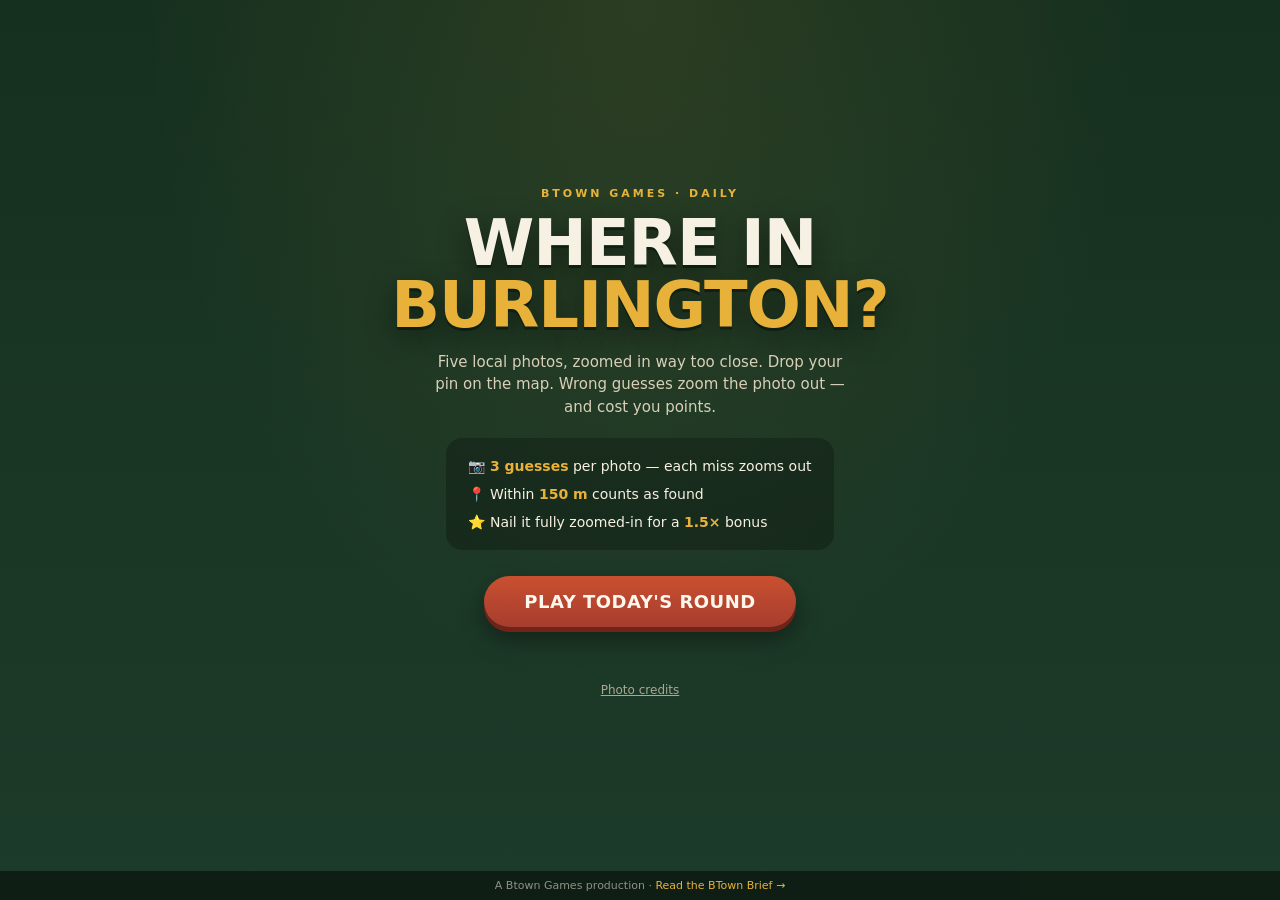
==== index.html @ 02cb137c "BTown Brief — capital T in the brand name Display strings only. Email addresses (BtownBrief@gmail.co" ====
<!DOCTYPE html>
<html lang="en">
<head>
  <meta charset="UTF-8" />
  <meta name="viewport" content="width=device-width, initial-scale=1.0, maximum-scale=1.0, user-scalable=no, viewport-fit=cover" />
  <meta name="theme-color" content="#1d3b2a" />
  <title>Where in Burlington?</title>
  <meta name="description" content="A daily Burlington, VT photo geography game — see a zoomed-in local photo, drop a pin on the map. By BTown Brief." />

  <meta property="og:type" content="website" />
  <meta property="og:title" content="Where in Burlington?" />
  <meta property="og:description" content="Five zoomed-in Burlington photos a day. Drop your pin. Prove you're a local." />
  <meta property="og:url" content="https://btownbrief.github.io/where-in-btown/" />
  <meta property="og:image" content="https://btownbrief.github.io/where-in-btown/og-image.png" />
  <meta property="og:image:width" content="1200" />
  <meta property="og:image:height" content="630" />
  <meta name="twitter:card" content="summary_large_image" />
  <meta name="twitter:title" content="Where in Burlington?" />
  <meta name="twitter:description" content="Five zoomed-in Burlington photos a day. Drop your pin. Prove you're a local." />
  <meta name="twitter:image" content="https://btownbrief.github.io/where-in-btown/og-image.png" />

  <link rel="icon" href="./icon.svg" type="image/svg+xml" />
  <link rel="apple-touch-icon" href="./icon-180.png" />

  <link rel="stylesheet" href="./vendor/leaflet/leaflet.css" />
  <link rel="stylesheet" href="./style.css" />
</head>
<body>

  <!-- intro -->
  <div id="intro" class="panel">
    <div class="panel-inner">
      <div class="kicker">Btown Games · Daily</div>
      <h1>WHERE IN<br /><span>BURLINGTON?</span></h1>
      <p class="sub" id="introSub">Five local photos, zoomed in way too close. Drop your pin on the map. Wrong guesses zoom the photo out — and cost you points.</p>
      <div class="rules">
        <div>📷 <b>3 guesses</b> per photo — each miss zooms out</div>
        <div>📍 Within <b>150&nbsp;m</b> counts as found</div>
        <div>⭐ Nail it fully zoomed-in for a <b>1.5×</b> bonus</div>
      </div>
      <button class="cta" id="startBtn">PLAY TODAY'S ROUND</button>
      <div class="streak-line" id="introStreak"></div>
      <a class="tiny-link" href="./credits.html">Photo credits</a>
    </div>
  </div>

  <!-- game -->
  <div id="game" class="hidden">
    <header id="topbar">
      <div class="tb-title">WHERE IN <span>BTV</span></div>
      <div class="tb-round" id="roundLabel">1 / 5</div>
      <div class="tb-score" id="scoreLabel">0 pts</div>
    </header>

    <div id="stage">
      <div id="photoPane">
        <div id="photoFrame"><img id="photo" alt="Mystery Burlington location" draggable="false" /></div>
        <div id="zoomPips" aria-label="zoom stage"><span></span><span></span><span></span></div>
        <div id="photoMsg" class="hidden"></div>
      </div>
      <div id="mapPane"><div id="map"></div></div>
    </div>

    <div id="controls">
      <button id="flipBtn" class="flip">🗺️ MAP</button>
      <button id="confirmBtn" class="confirm" disabled>DROP A PIN ON THE MAP</button>
    </div>

    <!-- per-round reveal -->
    <div id="reveal" class="sheet hidden">
      <div class="sheet-grab"></div>
      <div class="reveal-dist" id="revealDist"></div>
      <div class="reveal-pts" id="revealPts"></div>
      <h2 id="revealName"></h2>
      <p id="revealHint"></p>
      <p class="attr" id="revealAttr"></p>
      <button class="cta" id="nextBtn">NEXT PHOTO</button>
    </div>
  </div>

  <!-- results -->
  <div id="results" class="panel hidden">
    <div class="panel-inner">
      <div class="kicker" id="resultsDate"></div>
      <h1 class="smaller">TODAY'S<br /><span>VERDICT</span></h1>
      <div class="total" id="totalScore">0</div>
      <div class="total-sub">points · <span id="resultsRank"></span></div>
      <div class="emoji-summary" id="emojiSummary"></div>
      <div class="streak-line" id="resultsStreak"></div>
      <button class="cta" id="shareBtn">SHARE RESULT</button>

      <div class="lb hidden" id="lb">
        <div class="lb-tabs">
          <button class="chip sel" id="lbThisBtn">🏆 This Month</button>
          <button class="chip" id="lbLastBtn">Last Month</button>
        </div>
        <div class="lb-status" id="lbStatus"></div>
        <ol id="lbList"></ol>
        <div class="lb-form hidden" id="lbForm">
          <input id="lbNameInput" maxlength="20" placeholder="Your name" autocomplete="off" />
          <button class="chip" id="lbSaveBtn">Save</button>
        </div>
        <button class="chip lb-rename hidden" id="lbRenameBtn">✏️ Change name</button>
      </div>

      <div class="countdown">Next round in <b id="countdown">–</b></div>
      <a class="cta ghost" href="https://www.btownbrief.com/" target="_blank" rel="noopener">📰 Read the BTown Brief →</a>
      <a class="tiny-link" href="./credits.html">Photo credits</a>
    </div>
  </div>

  <footer id="footer">
    A Btown Games production · <a href="https://www.btownbrief.com/" target="_blank" rel="noopener">Read the BTown Brief →</a>
  </footer>

  <script src="./vendor/leaflet/leaflet.js"></script>
  <script type="module" src="./js/main.js"></script>
</body>
</html>
---- vendor/leaflet/leaflet.css ----
/* required styles */

.leaflet-pane,
.leaflet-tile,
.leaflet-marker-icon,
.leaflet-marker-shadow,
.leaflet-tile-container,
.leaflet-pane > svg,
.leaflet-pane > canvas,
.leaflet-zoom-box,
.leaflet-image-layer,
.leaflet-layer {
	position: absolute;
	left: 0;
	top: 0;
	}
.leaflet-container {
	overflow: hidden;
	}
.leaflet-tile,
.leaflet-marker-icon,
.leaflet-marker-shadow {
	-webkit-user-select: none;
	   -moz-user-select: none;
	        user-select: none;
	  -webkit-user-drag: none;
	}
/* Prevents IE11 from highlighting tiles in blue */
.leaflet-tile::selection {
	background: transparent;
}
/* Safari renders non-retina tile on retina better with this, but Chrome is worse */
.leaflet-safari .leaflet-tile {
	image-rendering: -webkit-optimize-contrast;
	}
/* hack that prevents hw layers "stretching" when loading new tiles */
.leaflet-safari .leaflet-tile-container {
	width: 1600px;
	height: 1600px;
	-webkit-transform-origin: 0 0;
	}
.leaflet-marker-icon,
.leaflet-marker-shadow {
	display: block;
	}
/* .leaflet-container svg: reset svg max-width decleration shipped in Joomla! (joomla.org) 3.x */
/* .leaflet-container img: map is broken in FF if you have max-width: 100% on tiles */
.leaflet-container .leaflet-overlay-pane svg {
	max-width: none !important;
	max-height: none !important;
	}
.leaflet-container .leaflet-marker-pane img,
.leaflet-container .leaflet-shadow-pane img,
.leaflet-container .leaflet-tile-pane img,
.leaflet-container img.leaflet-image-layer,
.leaflet-container .leaflet-tile {
	max-width: none !important;
	max-height: none !important;
	width: auto;
	padding: 0;
	}

.leaflet-container img.leaflet-tile {
	/* See: https://bugs.chromium.org/p/chromium/issues/detail?id=600120 */
	mix-blend-mode: plus-lighter;
}

.leaflet-container.leaflet-touch-zoom {
	-ms-touch-action: pan-x pan-y;
	touch-action: pan-x pan-y;
	}
.leaflet-container.leaflet-touch-drag {
	-ms-touch-action: pinch-zoom;
	/* Fallback for FF which doesn't support pinch-zoom */
	touch-action: none;
	touch-action: pinch-zoom;
}
.leaflet-container.leaflet-touch-drag.leaflet-touch-zoom {
	-ms-touch-action: none;
	touch-action: none;
}
.leaflet-container {
	-webkit-tap-highlight-color: transparent;
}
.leaflet-container a {
	-webkit-tap-highlight-color: rgba(51, 181, 229, 0.4);
}
.leaflet-tile {
	filter: inherit;
	visibility: hidden;
	}
.leaflet-tile-loaded {
	visibility: inherit;
	}
.leaflet-zoom-box {
	width: 0;
	height: 0;
	-moz-box-sizing: border-box;
	     box-sizing: border-box;
	z-index: 800;
	}
/* workaround for https://bugzilla.mozilla.org/show_bug.cgi?id=888319 */
.leaflet-overlay-pane svg {
	-moz-user-select: none;
	}

.leaflet-pane         { z-index: 400; }

.leaflet-tile-pane    { z-index: 200; }
.leaflet-overlay-pane { z-index: 400; }
.leaflet-shadow-pane  { z-index: 500; }
.leaflet-marker-pane  { z-index: 600; }
.leaflet-tooltip-pane   { z-index: 650; }
.leaflet-popup-pane   { z-index: 700; }

.leaflet-map-pane canvas { z-index: 100; }
.leaflet-map-pane svg    { z-index: 200; }

.leaflet-vml-shape {
	width: 1px;
	height: 1px;
	}
.lvml {
	behavior: url(#default#VML);
	display: inline-block;
	position: absolute;
	}


/* control positioning */

.leaflet-control {
	position: relative;
	z-index: 800;
	pointer-events: visiblePainted; /* IE 9-10 doesn't have auto */
	pointer-events: auto;
	}
.leaflet-top,
.leaflet-bottom {
	position: absolute;
	z-index: 1000;
	pointer-events: none;
	}
.leaflet-top {
	top: 0;
	}
.leaflet-right {
	right: 0;
	}
.leaflet-bottom {
	bottom: 0;
	}
.leaflet-left {
	left: 0;
	}
.leaflet-control {
	float: left;
	clear: both;
	}
.leaflet-right .leaflet-control {
	float: right;
	}
.leaflet-top .leaflet-control {
	margin-top: 10px;
	}
.leaflet-bottom .leaflet-control {
	margin-bottom: 10px;
	}
.leaflet-left .leaflet-control {
	margin-left: 10px;
	}
.leaflet-right .leaflet-control {
	margin-right: 10px;
	}


/* zoom and fade animations */

.leaflet-fade-anim .leaflet-popup {
	opacity: 0;
	-webkit-transition: opacity 0.2s linear;
	   -moz-transition: opacity 0.2s linear;
	        transition: opacity 0.2s linear;
	}
.leaflet-fade-anim .leaflet-map-pane .leaflet-popup {
	opacity: 1;
	}
.leaflet-zoom-animated {
	-webkit-transform-origin: 0 0;
	    -ms-transform-origin: 0 0;
	        transform-origin: 0 0;
	}
svg.leaflet-zoom-animated {
	will-change: transform;
}

.leaflet-zoom-anim .leaflet-zoom-animated {
	-webkit-transition: -webkit-transform 0.25s cubic-bezier(0,0,0.25,1);
	   -moz-transition:    -moz-transform 0.25s cubic-bezier(0,0,0.25,1);
	        transition:         transform 0.25s cubic-bezier(0,0,0.25,1);
	}
.leaflet-zoom-anim .leaflet-tile,
.leaflet-pan-anim .leaflet-tile {
	-webkit-transition: none;
	   -moz-transition: none;
	        transition: none;
	}

.leaflet-zoom-anim .leaflet-zoom-hide {
	visibility: hidden;
	}


/* cursors */

.leaflet-interactive {
	cursor: pointer;
	}
.leaflet-grab {
	cursor: -webkit-grab;
	cursor:    -moz-grab;
	cursor:         grab;
	}
.leaflet-crosshair,
.leaflet-crosshair .leaflet-interactive {
	cursor: crosshair;
	}
.leaflet-popup-pane,
.leaflet-control {
	cursor: auto;
	}
.leaflet-dragging .leaflet-grab,
.leaflet-dragging .leaflet-grab .leaflet-interactive,
.leaflet-dragging .leaflet-marker-draggable {
	cursor: move;
	cursor: -webkit-grabbing;
	cursor:    -moz-grabbing;
	cursor:         grabbing;
	}

/* marker & overlays interactivity */
.leaflet-marker-icon,
.leaflet-marker-shadow,
.leaflet-image-layer,
.leaflet-pane > svg path,
.leaflet-tile-container {
	pointer-events: none;
	}

.leaflet-marker-icon.leaflet-interactive,
.leaflet-image-layer.leaflet-interactive,
.leaflet-pane > svg path.leaflet-interactive,
svg.leaflet-image-layer.leaflet-interactive path {
	pointer-events: visiblePainted; /* IE 9-10 doesn't have auto */
	pointer-events: auto;
	}

/* visual tweaks */

.leaflet-container {
	background: #ddd;
	outline-offset: 1px;
	}
.leaflet-container a {
	color: #0078A8;
	}
.leaflet-zoom-box {
	border: 2px dotted #38f;
	background: rgba(255,255,255,0.5);
	}


/* general typography */
.leaflet-container {
	font-family: "Helvetica Neue", Arial, Helvetica, sans-serif;
	font-size: 12px;
	font-size: 0.75rem;
	line-height: 1.5;
	}


/* general toolbar styles */

.leaflet-bar {
	box-shadow: 0 1px 5px rgba(0,0,0,0.65);
	border-radius: 4px;
	}
.leaflet-bar a {
	background-color: #fff;
	border-bottom: 1px solid #ccc;
	width: 26px;
	height: 26px;
	line-height: 26px;
	display: block;
	text-align: center;
	text-decoration: none;
	color: black;
	}
.leaflet-bar a,
.leaflet-control-layers-toggle {
	background-position: 50% 50%;
	background-repeat: no-repeat;
	display: block;
	}
.leaflet-bar a:hover,
.leaflet-bar a:focus {
	background-color: #f4f4f4;
	}
.leaflet-bar a:first-child {
	border-top-left-radius: 4px;
	border-top-right-radius: 4px;
	}
.leaflet-bar a:last-child {
	border-bottom-left-radius: 4px;
	border-bottom-right-radius: 4px;
	border-bottom: none;
	}
.leaflet-bar a.leaflet-disabled {
	cursor: default;
	background-color: #f4f4f4;
	color: #bbb;
	}

.leaflet-touch .leaflet-bar a {
	width: 30px;
	height: 30px;
	line-height: 30px;
	}
.leaflet-touch .leaflet-bar a:first-child {
	border-top-left-radius: 2px;
	border-top-right-radius: 2px;
	}
.leaflet-touch .leaflet-bar a:last-child {
	border-bottom-left-radius: 2px;
	border-bottom-right-radius: 2px;
	}

/* zoom control */

.leaflet-control-zoom-in,
.leaflet-control-zoom-out {
	font: bold 18px 'Lucida Console', Monaco, monospace;
	text-indent: 1px;
	}

.leaflet-touch .leaflet-control-zoom-in, .leaflet-touch .leaflet-control-zoom-out  {
	font-size: 22px;
	}


/* layers control */

.leaflet-control-layers {
	box-shadow: 0 1px 5px rgba(0,0,0,0.4);
	background: #fff;
	border-radius: 5px;
	}
.leaflet-control-layers-toggle {
	background-image: url(images/layers.png);
	width: 36px;
	height: 36px;
	}
.leaflet-retina .leaflet-control-layers-toggle {
	background-image: url(images/layers-2x.png);
	background-size: 26px 26px;
	}
.leaflet-touch .leaflet-control-layers-toggle {
	width: 44px;
	height: 44px;
	}
.leaflet-control-layers .leaflet-control-layers-list,
.leaflet-control-layers-expanded .leaflet-control-layers-toggle {
	display: none;
	}
.leaflet-control-layers-expanded .leaflet-control-layers-list {
	display: block;
	position: relative;
	}
.leaflet-control-layers-expanded {
	padding: 6px 10px 6px 6px;
	color: #333;
	background: #fff;
	}
.leaflet-control-layers-scrollbar {
	overflow-y: scroll;
	overflow-x: hidden;
	padding-right: 5px;
	}
.leaflet-control-layers-selector {
	margin-top: 2px;
	position: relative;
	top: 1px;
	}
.leaflet-control-layers label {
	display: block;
	font-size: 13px;
	font-size: 1.08333em;
	}
.leaflet-control-layers-separator {
	height: 0;
	border-top: 1px solid #ddd;
	margin: 5px -10px 5px -6px;
	}

/* Default icon URLs */
.leaflet-default-icon-path { /* used only in path-guessing heuristic, see L.Icon.Default */
	background-image: url(images/marker-icon.png);
	}


/* attribution and scale controls */

.leaflet-container .leaflet-control-attribution {
	background: #fff;
	background: rgba(255, 255, 255, 0.8);
	margin: 0;
	}
.leaflet-control-attribution,
.leaflet-control-scale-line {
	padding: 0 5px;
	color: #333;
	line-height: 1.4;
	}
.leaflet-control-attribution a {
	text-decoration: none;
	}
.leaflet-control-attribution a:hover,
.leaflet-control-attribution a:focus {
	text-decoration: underline;
	}
.leaflet-attribution-flag {
	display: inline !important;
	vertical-align: baseline !important;
	width: 1em;
	height: 0.6669em;
	}
.leaflet-left .leaflet-control-scale {
	margin-left: 5px;
	}
.leaflet-bottom .leaflet-control-scale {
	margin-bottom: 5px;
	}
.leaflet-control-scale-line {
	border: 2px solid #777;
	border-top: none;
	line-height: 1.1;
	padding: 2px 5px 1px;
	white-space: nowrap;
	-moz-box-sizing: border-box;
	     box-sizing: border-box;
	background: rgba(255, 255, 255, 0.8);
	text-shadow: 1px 1px #fff;
	}
.leaflet-control-scale-line:not(:first-child) {
	border-top: 2px solid #777;
	border-bottom: none;
	margin-top: -2px;
	}
.leaflet-control-scale-line:not(:first-child):not(:last-child) {
	border-bottom: 2px solid #777;
	}

.leaflet-touch .leaflet-control-attribution,
.leaflet-touch .leaflet-control-layers,
.leaflet-touch .leaflet-bar {
	box-shadow: none;
	}
.leaflet-touch .leaflet-control-layers,
.leaflet-touch .leaflet-bar {
	border: 2px solid rgba(0,0,0,0.2);
	background-clip: padding-box;
	}


/* popup */

.leaflet-popup {
	position: absolute;
	text-align: center;
	margin-bottom: 20px;
	}
.leaflet-popup-content-wrapper {
	padding: 1px;
	text-align: left;
	border-radius: 12px;
	}
.leaflet-popup-content {
	margin: 13px 24px 13px 20px;
	line-height: 1.3;
	font-size: 13px;
	font-size: 1.08333em;
	min-height: 1px;
	}
.leaflet-popup-content p {
	margin: 17px 0;
	margin: 1.3em 0;
	}
.leaflet-popup-tip-container {
	width: 40px;
	height: 20px;
	position: absolute;
	left: 50%;
	margin-top: -1px;
	margin-left: -20px;
	overflow: hidden;
	pointer-events: none;
	}
.leaflet-popup-tip {
	width: 17px;
	height: 17px;
	padding: 1px;

	margin: -10px auto 0;
	pointer-events: auto;

	-webkit-transform: rotate(45deg);
	   -moz-transform: rotate(45deg);
	    -ms-transform: rotate(45deg);
	        transform: rotate(45deg);
	}
.leaflet-popup-content-wrapper,
.leaflet-popup-tip {
	background: white;
	color: #333;
	box-shadow: 0 3px 14px rgba(0,0,0,0.4);
	}
.leaflet-container a.leaflet-popup-close-button {
	position: absolute;
	top: 0;
	right: 0;
	border: none;
	text-align: center;
	width: 24px;
	height: 24px;
	font: 16px/24px Tahoma, Verdana, sans-serif;
	color: #757575;
	text-decoration: none;
	background: transparent;
	}
.leaflet-container a.leaflet-popup-close-button:hover,
.leaflet-container a.leaflet-popup-close-button:focus {
	color: #585858;
	}
.leaflet-popup-scrolled {
	overflow: auto;
	}

.leaflet-oldie .leaflet-popup-content-wrapper {
	-ms-zoom: 1;
	}
.leaflet-oldie .leaflet-popup-tip {
	width: 24px;
	margin: 0 auto;

	-ms-filter: "progid:DXImageTransform.Microsoft.Matrix(M11=0.70710678, M12=0.70710678, M21=-0.70710678, M22=0.70710678)";
	filter: progid:DXImageTransform.Microsoft.Matrix(M11=0.70710678, M12=0.70710678, M21=-0.70710678, M22=0.70710678);
	}

.leaflet-oldie .leaflet-control-zoom,
.leaflet-oldie .leaflet-control-layers,
.leaflet-oldie .leaflet-popup-content-wrapper,
.leaflet-oldie .leaflet-popup-tip {
	border: 1px solid #999;
	}


/* div icon */

.leaflet-div-icon {
	background: #fff;
	border: 1px solid #666;
	}


/* Tooltip */
/* Base styles for the element that has a tooltip */
.leaflet-tooltip {
	position: absolute;
	padding: 6px;
	background-color: #fff;
	border: 1px solid #fff;
	border-radius: 3px;
	color: #222;
	white-space: nowrap;
	-webkit-user-select: none;
	-moz-user-select: none;
	-ms-user-select: none;
	user-select: none;
	pointer-events: none;
	box-shadow: 0 1px 3px rgba(0,0,0,0.4);
	}
.leaflet-tooltip.leaflet-interactive {
	cursor: pointer;
	pointer-events: auto;
	}
.leaflet-tooltip-top:before,
.leaflet-tooltip-bottom:before,
.leaflet-tooltip-left:before,
.leaflet-tooltip-right:before {
	position: absolute;
	pointer-events: none;
	border: 6px solid transparent;
	background: transparent;
	content: "";
	}

/* Directions */

.leaflet-tooltip-bottom {
	margin-top: 6px;
}
.leaflet-tooltip-top {
	margin-top: -6px;
}
.leaflet-tooltip-bottom:before,
.leaflet-tooltip-top:before {
	left: 50%;
	margin-left: -6px;
	}
.leaflet-tooltip-top:before {
	bottom: 0;
	margin-bottom: -12px;
	border-top-color: #fff;
	}
.leaflet-tooltip-bottom:before {
	top: 0;
	margin-top: -12px;
	margin-left: -6px;
	border-bottom-color: #fff;
	}
.leaflet-tooltip-left {
	margin-left: -6px;
}
.leaflet-tooltip-right {
	margin-left: 6px;
}
.leaflet-tooltip-left:before,
.leaflet-tooltip-right:before {
	top: 50%;
	margin-top: -6px;
	}
.leaflet-tooltip-left:before {
	right: 0;
	margin-right: -12px;
	border-left-color: #fff;
	}
.leaflet-tooltip-right:before {
	left: 0;
	margin-left: -12px;
	border-right-color: #fff;
	}

/* Printing */

@media print {
	/* Prevent printers from removing background-images of controls. */
	.leaflet-control {
		-webkit-print-color-adjust: exact;
		print-color-adjust: exact;
		}
	}
---- style.css ----
* { margin: 0; padding: 0; box-sizing: border-box; }

:root {
  --green: #1d3b2a;
  --green-2: #2c5540;
  --cream: #f6f1e3;
  --cream-dim: #d8cfb8;
  --red: #c9502f;
  --red-dark: #a63d2f;
  --gold: #e8b23a;
}

html, body {
  width: 100%; height: 100%;
  background: var(--green);
  color: var(--cream);
  font-family: "Avenir Next", "Segoe UI", system-ui, sans-serif;
  -webkit-tap-highlight-color: transparent;
  overscroll-behavior: none;
}
body { overflow: hidden; position: fixed; inset: 0; }

.hidden { display: none !important; }

/* ---------- full-screen panels (intro / results) ---------- */
.panel {
  position: fixed; inset: 0; z-index: 30;
  overflow-y: auto; -webkit-overflow-scrolling: touch;
  background:
    radial-gradient(ellipse at 50% 0%, rgba(232, 178, 58, 0.10), transparent 55%),
    linear-gradient(#16301f, var(--green));
  text-align: center;
}
.panel-inner {
  min-height: 100%;
  display: flex; flex-direction: column; align-items: center; justify-content: center;
  padding: 40px 24px 56px;
}
.kicker {
  font-size: 11px; font-weight: 700; letter-spacing: 3px; text-transform: uppercase;
  color: var(--gold); margin-bottom: 12px;
}
.panel h1 {
  font-size: clamp(38px, 10vw, 64px); line-height: 0.98;
  font-weight: 900; letter-spacing: -1px; color: var(--cream);
  text-shadow: 0 3px 0 #0d2013, 0 10px 30px rgba(0,0,0,0.45);
}
.panel h1 span { color: var(--gold); }
.panel h1.smaller { font-size: clamp(30px, 8vw, 48px); }
.panel .sub {
  margin-top: 14px; max-width: 420px;
  font-size: 15px; font-weight: 500; line-height: 1.5; color: var(--cream-dim);
}
.rules {
  margin-top: 20px; font-size: 14px; line-height: 2; font-weight: 500;
  color: var(--cream);
  background: rgba(0,0,0,0.25); border-radius: 16px; padding: 14px 22px;
  text-align: left;
}
.rules b { color: var(--gold); }

button.cta, a.cta {
  margin-top: 26px; border: none; cursor: pointer; text-decoration: none; display: inline-block;
  font: inherit; font-size: 18px; font-weight: 800; letter-spacing: 0.5px;
  color: #fff7ec; background: linear-gradient(var(--red), var(--red-dark));
  padding: 15px 40px; border-radius: 999px;
  box-shadow: 0 5px 0 #6f2417, 0 12px 24px rgba(0,0,0,0.4);
  transition: transform 0.08s ease;
}
button.cta:active, a.cta:active { transform: translateY(3px); box-shadow: 0 2px 0 #6f2417; }
a.cta.ghost {
  background: transparent; box-shadow: none;
  border: 2px solid rgba(246,241,227,0.35); color: var(--cream);
  font-size: 15px; padding: 12px 28px; margin-top: 18px;
}
.tiny-link { display: block; margin-top: 22px; font-size: 12px; color: var(--cream-dim); opacity: 0.75; }
.streak-line { margin-top: 16px; font-size: 14px; font-weight: 700; color: var(--gold); min-height: 18px; }

/* ---------- results ---------- */
.total {
  margin-top: 10px; font-size: clamp(52px, 15vw, 88px); font-weight: 900;
  color: var(--gold); text-shadow: 0 3px 0 #6d5312, 0 10px 28px rgba(0,0,0,0.5);
  font-variant-numeric: tabular-nums;
}
.total-sub { font-size: 14px; font-weight: 600; color: var(--cream-dim); }
.emoji-summary {
  margin-top: 14px; font-size: 22px; letter-spacing: 4px;
  background: rgba(0,0,0,0.25); padding: 10px 18px; border-radius: 14px;
}
.countdown { margin-top: 24px; font-size: 14px; color: var(--cream-dim); }
.countdown b { color: var(--cream); font-variant-numeric: tabular-nums; }

/* ---------- game layout ---------- */
#game { position: fixed; inset: 0; display: flex; flex-direction: column; }

#topbar {
  flex: none; z-index: 20;
  display: flex; align-items: center; justify-content: space-between;
  padding: calc(10px + env(safe-area-inset-top, 0)) 16px 10px;
  background: #14281b;
  border-bottom: 2px solid rgba(232,178,58,0.35);
}
.tb-title { font-size: 15px; font-weight: 900; letter-spacing: 1px; }
.tb-title span { color: var(--gold); }
.tb-round { font-size: 13px; font-weight: 700; color: var(--cream-dim); }
.tb-score { font-size: 15px; font-weight: 800; color: var(--gold); font-variant-numeric: tabular-nums; }

#stage { flex: 1; position: relative; overflow: hidden; }

#photoPane, #mapPane { position: absolute; inset: 0; }
#photoPane { z-index: 2; background: #0d1a11; transition: opacity 0.22s ease; }
#mapPane { z-index: 1; }
#stage.show-map #photoPane { opacity: 0; pointer-events: none; }

#photoFrame { position: absolute; inset: 0; overflow: hidden; }
#photo {
  position: absolute; top: 0; left: 0; width: 100%; height: 100%;
  object-fit: cover; user-select: none; -webkit-user-select: none;
  transition: transform 0.9s cubic-bezier(0.22, 1, 0.36, 1);
  will-change: transform;
}
#zoomPips {
  position: absolute; top: 12px; left: 50%; transform: translateX(-50%);
  display: flex; gap: 6px; z-index: 3;
}
#zoomPips span {
  width: 26px; height: 6px; border-radius: 3px;
  background: rgba(246,241,227,0.28);
}
#zoomPips span.used { background: var(--red); }
#zoomPips span.cur { background: var(--gold); }
#photoMsg {
  position: absolute; left: 50%; bottom: 18px; transform: translateX(-50%);
  z-index: 3; max-width: 88%;
  background: rgba(20, 40, 27, 0.92); color: var(--cream);
  font-size: 14px; font-weight: 700; text-align: center;
  padding: 10px 18px; border-radius: 12px;
  border: 1px solid rgba(232,178,58,0.4);
}

#map { position: absolute; inset: 0; background: #b8d0e0; }
.leaflet-container { font: inherit; }

#controls {
  flex: none; z-index: 20; display: flex; gap: 10px;
  padding: 10px 12px calc(10px + env(safe-area-inset-bottom, 0));
  background: #14281b; border-top: 2px solid rgba(232,178,58,0.35);
}
#controls button {
  font: inherit; font-weight: 800; border: none; cursor: pointer; border-radius: 14px;
}
button.flip {
  flex: none; font-size: 15px; padding: 14px 18px;
  background: var(--green-2); color: var(--cream);
  border: 2px solid rgba(246,241,227,0.25);
}
button.flip:active { transform: translateY(2px); }
button.confirm {
  flex: 1; font-size: 16px; letter-spacing: 0.5px; padding: 14px 10px;
  background: linear-gradient(var(--red), var(--red-dark)); color: #fff7ec;
  box-shadow: 0 4px 0 #6f2417;
}
button.confirm:disabled {
  background: #3a4a3f; color: rgba(246,241,227,0.4); box-shadow: none; cursor: default;
}
button.confirm:not(:disabled):active { transform: translateY(2px); box-shadow: 0 2px 0 #6f2417; }

/* ---------- reveal sheet ---------- */
.sheet {
  position: absolute; left: 0; right: 0; bottom: 0; z-index: 25;
  background: #14281b; color: var(--cream);
  border-top: 3px solid var(--gold);
  border-radius: 22px 22px 0 0;
  padding: 10px 22px calc(20px + env(safe-area-inset-bottom, 0));
  text-align: center;
  box-shadow: 0 -12px 40px rgba(0,0,0,0.5);
  animation: sheet-up 0.3s ease;
  max-height: 62%; overflow-y: auto;
}
@keyframes sheet-up { from { transform: translateY(100%); } to { transform: translateY(0); } }
.sheet-grab { width: 44px; height: 4px; border-radius: 2px; background: rgba(246,241,227,0.3); margin: 2px auto 10px; }
.reveal-dist { font-size: 15px; font-weight: 700; color: var(--cream-dim); }
.reveal-pts { font-size: 34px; font-weight: 900; color: var(--gold); font-variant-numeric: tabular-nums; }
.sheet h2 { margin-top: 4px; font-size: 22px; font-weight: 900; }
.sheet p { margin-top: 6px; font-size: 14px; line-height: 1.5; color: var(--cream-dim); }
.sheet .attr { font-size: 11px; opacity: 0.8; margin-top: 10px; }
.sheet .attr a { color: var(--gold); }
.sheet .cta { margin-top: 16px; font-size: 16px; padding: 13px 34px; }

/* ---------- leaderboard ---------- */
.lb {
  margin-top: 22px; width: min(360px, 92vw);
  background: rgba(0,0,0,0.28); border-radius: 18px; padding: 14px 18px;
  border: 1px solid rgba(232,178,58,0.25);
}
.chip {
  border: 2px solid rgba(246,241,227,0.3); background: rgba(0,0,0,0.3);
  color: var(--cream); font: inherit; font-size: 13px; font-weight: 700;
  padding: 6px 14px; border-radius: 999px; cursor: pointer;
}
.chip.sel { background: var(--red); border-color: var(--gold); }
.lb-tabs { display: flex; gap: 6px; justify-content: center; }
.lb ol { list-style: none; margin: 10px 0 4px; max-height: 30vh; overflow-y: auto; }
.lb li {
  display: flex; gap: 8px; align-items: baseline;
  font-size: 14px; font-weight: 600; color: var(--cream-dim);
  padding: 4px 8px; border-radius: 8px;
}
.lb li .rank { width: 24px; text-align: right; opacity: 0.7; font-size: 12px; }
.lb li .nm { flex: 1; text-align: left; overflow: hidden; text-overflow: ellipsis; white-space: nowrap; }
.lb li .sc { font-weight: 800; color: var(--gold); font-variant-numeric: tabular-nums; }
.lb li.me { background: rgba(201, 80, 47, 0.4); color: var(--cream); }
.lb .lb-status { font-size: 12px; color: var(--cream-dim); margin: 8px 0 2px; min-height: 15px; }
.lb-form { display: flex; gap: 8px; justify-content: center; margin-top: 10px; }
.lb-form input {
  font: inherit; font-size: 14px; font-weight: 600; width: 160px;
  padding: 8px 12px; border-radius: 999px; border: 2px solid rgba(246,241,227,0.3);
  background: rgba(0,0,0,0.35); color: var(--cream); outline: none;
  -webkit-user-select: text; user-select: text;
}
.lb-form input::placeholder { color: rgba(216,207,184,0.5); }
.lb-rename { font-size: 11px; padding: 4px 10px; margin-top: 8px; opacity: 0.85; }

/* ---------- footer (intro/results only, small) ---------- */
#footer {
  position: fixed; bottom: 0; left: 0; right: 0; z-index: 31;
  text-align: center; font-size: 11px; padding: 8px 6px calc(8px + env(safe-area-inset-bottom, 0));
  color: rgba(246,241,227,0.55); background: rgba(13, 26, 17, 0.85);
}
#footer a { color: var(--gold); text-decoration: none; }
#game:not(.hidden) ~ #footer { display: none; }
body.playing #footer { display: none; }

/* wider screens: photo & map side by side */
@media (min-width: 900px) {
  #photoPane { right: 50%; }
  #mapPane { left: 50%; }
  #stage.show-map #photoPane { opacity: 1; pointer-events: auto; }
  button.flip { display: none; }
  .sheet { max-width: 560px; left: 50%; transform: translateX(-50%); border-radius: 22px 22px 0 0; }
}
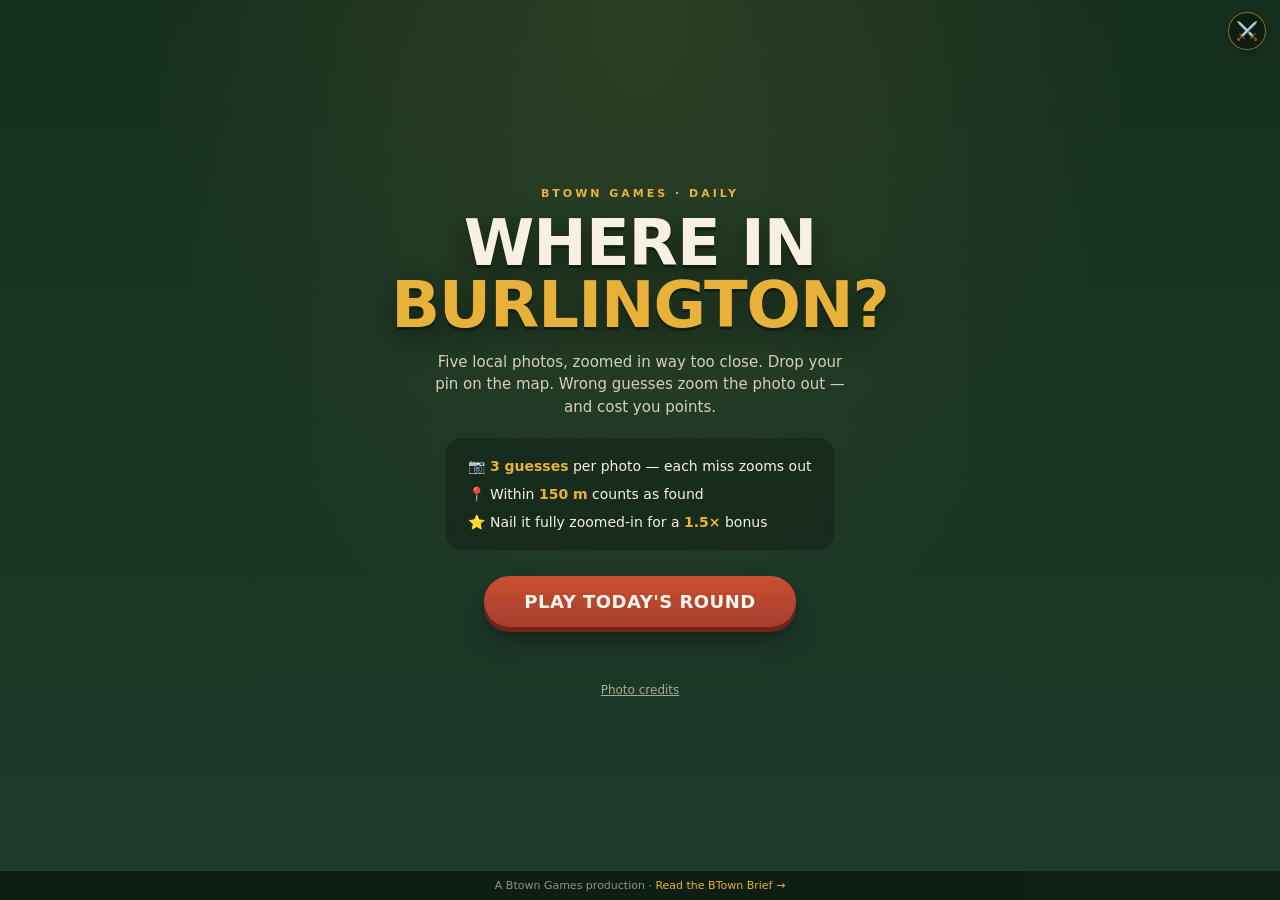
==== commit 650faeac: "Add ⚔️ duels: guess the same Burlington spots as a friend Async duel per the fleet pattern (canonica" ====
--- a/index.html
+++ b/index.html
@@ -26,6 +26,7 @@
   <link rel="stylesheet" href="./style.css" />
 </head>
 <body>
+  <button class="duel-icon" id="duelBtn" aria-label="Challenge a friend">⚔️</button>
 
   <!-- intro -->
   <div id="intro" class="panel">
@@ -51,6 +52,7 @@
       <div class="tb-round" id="roundLabel">1 / 5</div>
       <div class="tb-score" id="scoreLabel">0 pts</div>
     </header>
+    <div class="duelbar hidden" id="duelBar"></div>
 
     <div id="stage">
       <div id="photoPane">
@@ -113,6 +115,52 @@
     A Btown Games production · <a href="https://www.btownbrief.com/" target="_blank" rel="noopener">Read the BTown Brief →</a>
   </footer>
 
+  <!-- Duel: challenge a friend on the same five seeded photos -->
+  <div class="duel-overlay hidden" id="duelOverlay">
+    <div class="duel-modal">
+      <button class="duel-close" id="duelOverlayClose" aria-label="Close">&times;</button>
+      <div class="kicker">Burlington showdown</div>
+      <h2>⚔️ CHALLENGE A FRIEND</h2>
+      <p>Same five mystery photos, two phones. Most points wins; ties go to the faster local. Today’s live round stays out of it.</p>
+      <button class="cta duel-action" id="hostBtn">START A DUEL — GET A CODE</button>
+      <button class="chip duel-action" id="joinBtn">JOIN WITH THEIR CODE</button>
+      <button class="chip duel-action hidden" id="rejoinBtn"></button>
+    </div>
+  </div>
+
+  <div class="duel-overlay hidden" id="onlinePanel" data-static>
+    <div class="duel-modal">
+      <h2 id="opTitle">START A DUEL</h2>
+      <label class="duel-label" for="opName">Your name</label>
+      <input class="duel-input" id="opName" maxlength="24" autocomplete="nickname" placeholder="Map maven" />
+      <div id="opCodeWrap" class="hidden">
+        <label class="duel-label" for="opCode">Duel code</label>
+        <input class="duel-input duel-code" id="opCode" maxlength="4" autocapitalize="characters" autocomplete="off" spellcheck="false" placeholder="ABCD" />
+      </div>
+      <p id="opError" class="duel-error hidden"></p>
+      <button class="cta duel-action" id="opGo">GO</button>
+      <button class="chip duel-action" id="opCancel">BACK</button>
+    </div>
+  </div>
+
+  <div class="duel-overlay hidden" id="lobby" data-static>
+    <div class="duel-modal">
+      <h2>READ THIS CODE TO YOUR RIVAL</h2>
+      <div id="lobbyCode"></div>
+      <p>They tap ⚔️, choose <b>join</b>, and type it in. Then both sets of mystery photos open.</p>
+      <button class="chip duel-action" id="lobbyCancel">CALL IT OFF</button>
+    </div>
+  </div>
+
+  <div class="duel-overlay hidden" id="duelDone" data-static>
+    <div class="duel-modal">
+      <h2 id="duelDoneHead"></h2>
+      <div id="duelDoneRows"></div>
+      <button class="cta duel-action" id="duelRematchBtn">↻ FIVE NEW PHOTOS</button>
+      <button class="chip duel-action" id="duelExitBtn">BACK TO TODAY’S ROUND</button>
+    </div>
+  </div>
+
   <script src="./vendor/leaflet/leaflet.js"></script>
   <script type="module" src="./js/main.js"></script>
 </body>
--- a/style.css
+++ b/style.css
@@ -231,6 +231,90 @@
 #game:not(.hidden) ~ #footer { display: none; }
 body.playing #footer { display: none; }
 
+/* ---------- challenge-a-friend duels ---------- */
+.duel-icon {
+  position: fixed; top: calc(12px + env(safe-area-inset-top, 0)); right: 14px; z-index: 35;
+  width: 38px; height: 38px; border-radius: 50%; cursor: pointer;
+  border: 1px solid rgba(232,178,58,0.55); background: rgba(13,26,17,0.82);
+  color: var(--cream); font-size: 18px; box-shadow: 0 4px 14px rgba(0,0,0,0.28);
+}
+body.playing .duel-icon { display: none; }
+
+.duelbar {
+  flex: none; z-index: 20; min-height: 31px;
+  display: flex; align-items: center; justify-content: center; gap: 8px;
+  padding: 5px 10px; text-align: center;
+  background: #0d1a11; color: var(--gold);
+  font-size: 11px; font-weight: 800; letter-spacing: 0.04em;
+}
+.duelbar button {
+  border: 1px solid rgba(246,241,227,0.3); border-radius: 999px;
+  background: transparent; color: var(--cream); cursor: pointer;
+  font: inherit; font-size: 10px; padding: 2px 8px;
+}
+
+.duel-overlay {
+  position: fixed; inset: 0; z-index: 70;
+  display: grid; place-items: center; overflow-y: auto;
+  padding: 24px; background: rgba(7,18,11,0.86);
+}
+.duel-modal {
+  position: relative; width: min(390px, 100%);
+  border: 1px solid rgba(232,178,58,0.38); border-radius: 20px;
+  background:
+    radial-gradient(ellipse at 50% 0%, rgba(232,178,58,0.11), transparent 58%),
+    #16301f;
+  color: var(--cream); padding: 26px 24px; text-align: center;
+  box-shadow: 0 18px 60px rgba(0,0,0,0.55);
+}
+.duel-modal h2 { font-size: 24px; font-weight: 900; line-height: 1.05; }
+.duel-modal p {
+  margin-top: 12px; color: var(--cream-dim);
+  font-size: 14px; line-height: 1.5;
+}
+.duel-close {
+  position: absolute; top: 8px; right: 12px;
+  border: 0; background: transparent; color: var(--cream-dim);
+  font: inherit; font-size: 28px; cursor: pointer;
+}
+.duel-action { display: block; width: 100%; }
+button.cta.duel-action { margin-top: 18px; padding: 13px 18px; font-size: 15px; }
+button.chip.duel-action { margin-top: 12px; padding: 10px 15px; }
+button.duel-action:disabled { opacity: 0.55; cursor: default; }
+
+.duel-label {
+  display: block; margin: 14px 0 5px; text-align: left;
+  color: var(--cream-dim); font-size: 11px; font-weight: 800;
+  letter-spacing: 0.1em; text-transform: uppercase;
+}
+.duel-input {
+  width: 100%; padding: 10px 12px;
+  border: 2px solid rgba(246,241,227,0.3); border-radius: 12px;
+  background: rgba(0,0,0,0.28); color: var(--cream);
+  font: inherit; font-size: 17px; font-weight: 700; text-align: center;
+  outline: none; -webkit-user-select: text; user-select: text;
+}
+.duel-input:focus { border-color: var(--gold); }
+.duel-code {
+  font-size: 24px; letter-spacing: 0.4em; text-indent: 0.4em;
+  text-transform: uppercase;
+}
+.duel-error { margin-top: 10px !important; color: #ff9b7c !important; font-weight: 700; }
+
+#lobbyCode {
+  padding: 10px 0 2px; color: var(--gold);
+  font-size: 42px; font-weight: 900;
+  letter-spacing: 0.35em; text-indent: 0.35em;
+}
+#duelDoneRows { margin: 14px 0 4px; }
+.duel-row {
+  display: flex; justify-content: space-between; gap: 12px;
+  margin-top: 6px; padding: 9px 10px; border-radius: 10px;
+  color: var(--cream-dim); font-weight: 700;
+}
+.duel-row.win { background: rgba(232,178,58,0.18); color: var(--cream); }
+.duel-result { text-align: right; font-variant-numeric: tabular-nums; }
+
 /* wider screens: photo & map side by side */
 @media (min-width: 900px) {
   #photoPane { right: 50%; }
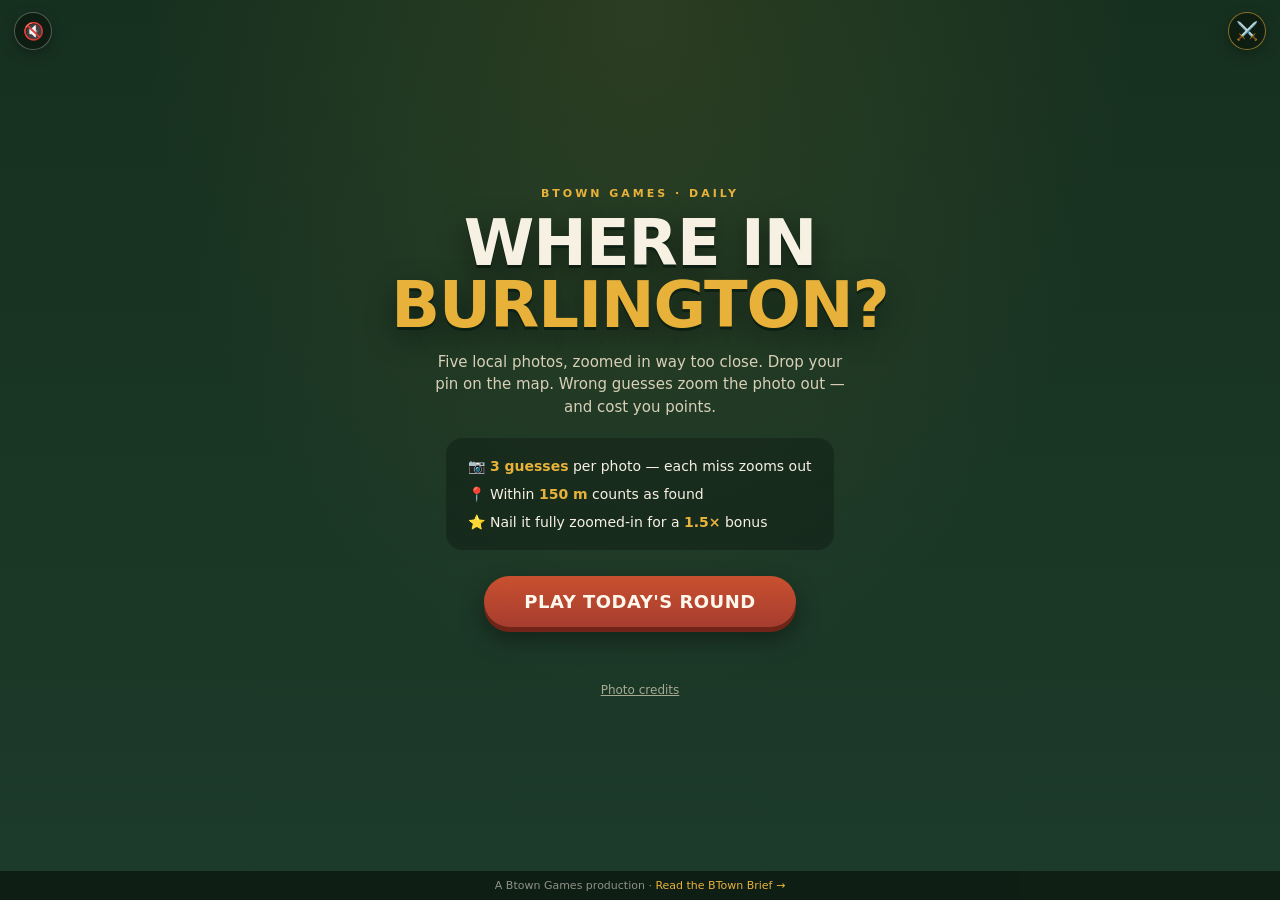
==== commit 2e3d51c0: "Juice pass: animated reveals, run strip, stage-0 celebration, opt-in sound The reveal now draws the " ====
--- a/index.html
+++ b/index.html
@@ -26,6 +26,7 @@
   <link rel="stylesheet" href="./style.css" />
 </head>
 <body>
+  <button class="sound-toggle" id="soundBtn" type="button" aria-pressed="false" aria-label="Turn sound on">🔇</button>
   <button class="duel-icon" id="duelBtn" aria-label="Challenge a friend">⚔️</button>
 
   <!-- intro -->
@@ -52,12 +53,16 @@
       <div class="tb-round" id="roundLabel">1 / 5</div>
       <div class="tb-score" id="scoreLabel">0 pts</div>
     </header>
+    <div class="run-strip" id="runStrip" role="progressbar" aria-label="Rounds finished" aria-valuemin="0" aria-valuemax="5" aria-valuenow="0">
+      <span></span><span></span><span></span><span></span><span></span>
+    </div>
     <div class="duelbar hidden" id="duelBar"></div>
 
     <div id="stage">
       <div id="photoPane">
         <div id="photoFrame"><img id="photo" alt="Mystery Burlington location" draggable="false" /></div>
         <div id="zoomPips" aria-label="zoom stage"><span></span><span></span><span></span></div>
+        <div id="maxPoints">UP TO 1,500 PTS</div>
         <div id="photoMsg" class="hidden"></div>
       </div>
       <div id="mapPane"><div id="map"></div></div>
@@ -78,6 +83,15 @@
       <p class="attr" id="revealAttr"></p>
       <button class="cta" id="nextBtn">NEXT PHOTO</button>
     </div>
+
+    <div id="feelLayer" aria-hidden="true">
+      <div id="milestoneBanner">
+        <strong>DEAD-ON AT FULL ZOOM</strong>
+        <span>1.5× LOCAL LEGEND BONUS</span>
+      </div>
+      <div id="burstLayer"></div>
+    </div>
+    <div class="sr-only" id="announcer" aria-live="polite" aria-atomic="true"></div>
   </div>
 
   <!-- results -->
@@ -163,5 +177,6 @@
 
   <script src="./vendor/leaflet/leaflet.js"></script>
   <script type="module" src="./js/main.js"></script>
+<script src="https://play.btownbrief.com/ticker.js" defer></script>
 </body>
 </html>
--- a/style.css
+++ b/style.css
@@ -21,6 +21,21 @@
 body { overflow: hidden; position: fixed; inset: 0; }
 
 .hidden { display: none !important; }
+.sr-only {
+  position: absolute; width: 1px; height: 1px; padding: 0; margin: -1px;
+  overflow: hidden; clip: rect(0, 0, 0, 0); white-space: nowrap; border: 0;
+}
+
+.sound-toggle {
+  position: fixed; top: calc(12px + env(safe-area-inset-top, 0)); left: 14px; z-index: 36;
+  width: 38px; height: 38px; border-radius: 50%; cursor: pointer;
+  border: 1px solid rgba(246,241,227,0.3); background: rgba(13,26,17,0.82);
+  color: var(--cream); font-size: 17px; box-shadow: 0 4px 14px rgba(0,0,0,0.28);
+}
+body.playing .sound-toggle {
+  top: calc(72px + env(safe-area-inset-top, 0));
+  left: auto; right: 12px; bottom: auto;
+}
 
 /* ---------- full-screen panels (intro / results) ---------- */
 .panel {
@@ -104,6 +119,24 @@
 .tb-title span { color: var(--gold); }
 .tb-round { font-size: 13px; font-weight: 700; color: var(--cream-dim); }
 .tb-score { font-size: 15px; font-weight: 800; color: var(--gold); font-variant-numeric: tabular-nums; }
+.run-strip {
+  flex: none; z-index: 20; display: grid; grid-template-columns: repeat(5, 1fr); gap: 5px;
+  padding: 5px 12px 7px; background: #14281b;
+}
+.run-strip span {
+  height: 6px; overflow: hidden; border-radius: 999px;
+  background: rgba(246,241,227,0.18);
+  box-shadow: inset 0 0 0 1px rgba(246,241,227,0.08);
+  transform-origin: left;
+}
+.run-strip span.filled.band-good { background: #6fc585; }
+.run-strip span.filled.band-okay { background: var(--gold); }
+.run-strip span.filled.band-low { background: var(--red); }
+.run-strip span.just-filled { animation: segment-fill 0.42s cubic-bezier(.22,1,.36,1); }
+@keyframes segment-fill {
+  from { transform: scaleX(0); filter: brightness(1.8); }
+  to { transform: scaleX(1); filter: brightness(1); }
+}
 
 #stage { flex: 1; position: relative; overflow: hidden; }
 
@@ -129,6 +162,19 @@
 }
 #zoomPips span.used { background: var(--red); }
 #zoomPips span.cur { background: var(--gold); }
+#maxPoints {
+  position: absolute; top: 28px; left: 50%; transform: translateX(-50%);
+  z-index: 3; white-space: nowrap;
+  border: 1px solid rgba(246,241,227,0.28); border-radius: 999px;
+  background: rgba(13,26,17,0.78); color: var(--cream);
+  padding: 4px 10px; font-size: 11px; font-weight: 900; letter-spacing: 0.06em;
+  font-variant-numeric: tabular-nums;
+}
+#maxPoints.cost-drop { animation: cost-drop 0.48s ease; }
+@keyframes cost-drop {
+  0%, 100% { color: var(--cream); transform: translateX(-50%) scale(1); }
+  45% { color: #ff9b7c; transform: translateX(-50%) scale(1.08); }
+}
 #photoMsg {
   position: absolute; left: 50%; bottom: 18px; transform: translateX(-50%);
   z-index: 3; max-width: 88%;
@@ -180,12 +226,60 @@
 @keyframes sheet-up { from { transform: translateY(100%); } to { transform: translateY(0); } }
 .sheet-grab { width: 44px; height: 4px; border-radius: 2px; background: rgba(246,241,227,0.3); margin: 2px auto 10px; }
 .reveal-dist { font-size: 15px; font-weight: 700; color: var(--cream-dim); }
-.reveal-pts { font-size: 34px; font-weight: 900; color: var(--gold); font-variant-numeric: tabular-nums; }
+.reveal-pts {
+  display: inline-block; margin-top: 5px; min-width: 132px;
+  border-radius: 999px; padding: 3px 14px;
+  font-size: 32px; font-weight: 900; color: #13281b;
+  font-variant-numeric: tabular-nums;
+}
+.reveal-pts.band-good { background: #6fc585; }
+.reveal-pts.band-okay { background: var(--gold); }
+.reveal-pts.band-low { background: var(--red); color: #fff7ec; }
 .sheet h2 { margin-top: 4px; font-size: 22px; font-weight: 900; }
 .sheet p { margin-top: 6px; font-size: 14px; line-height: 1.5; color: var(--cream-dim); }
 .sheet .attr { font-size: 11px; opacity: 0.8; margin-top: 10px; }
 .sheet .attr a { color: var(--gold); }
 .sheet .cta { margin-top: 16px; font-size: 16px; padding: 13px 34px; }
+
+/* ---------- milestone effects ---------- */
+#feelLayer {
+  position: fixed; inset: 0; z-index: 60; pointer-events: none;
+  display: grid; place-items: center; overflow: hidden;
+}
+#milestoneBanner {
+  opacity: 0; transform: translateY(8px) scale(0.92);
+  width: min(330px, 82vw); padding: 14px 18px;
+  border: 2px solid var(--gold); border-radius: 16px;
+  background: rgba(20,40,27,0.96); color: var(--cream); text-align: center;
+  box-shadow: 0 14px 50px rgba(0,0,0,0.55), 0 0 0 5px rgba(232,178,58,0.15);
+}
+#milestoneBanner strong {
+  display: block; color: var(--gold); font-size: 20px; font-weight: 900;
+  letter-spacing: 0.04em;
+}
+#milestoneBanner span {
+  display: block; margin-top: 3px; color: var(--cream);
+  font-size: 12px; font-weight: 800; letter-spacing: 0.08em;
+}
+#milestoneBanner.show { animation: milestone-banner 1.7s cubic-bezier(.22,1,.36,1); }
+@keyframes milestone-banner {
+  0% { opacity: 0; transform: translateY(14px) scale(0.88); }
+  12%, 72% { opacity: 1; transform: translateY(0) scale(1); }
+  100% { opacity: 0; transform: translateY(-8px) scale(0.98); }
+}
+#burstLayer { position: absolute; left: 50%; top: 50%; }
+#burstLayer i {
+  position: absolute; width: 8px; height: 14px; border-radius: 70% 20% 70% 20%;
+  background: var(--gold); opacity: 0;
+  animation: local-burst 0.95s var(--delay) cubic-bezier(.15,.75,.25,1) forwards;
+}
+#burstLayer i:nth-child(3n) { background: #6fc585; }
+#burstLayer i:nth-child(3n + 1) { background: var(--cream); }
+@keyframes local-burst {
+  0% { opacity: 0; transform: translate(-50%, -50%) scale(0.2) rotate(0); }
+  15% { opacity: 1; }
+  100% { opacity: 0; transform: translate(calc(-50% + var(--x)), calc(-50% + var(--y))) scale(1) rotate(200deg); }
+}
 
 /* ---------- leaderboard ---------- */
 .lb {
@@ -323,3 +417,12 @@
   button.flip { display: none; }
   .sheet { max-width: 560px; left: 50%; transform: translateX(-50%); border-radius: 22px 22px 0 0; }
 }
+
+@media (prefers-reduced-motion: reduce) {
+  #photo, #photoPane, button.cta, a.cta { transition: none; }
+  .sheet, .run-strip span.just-filled, #maxPoints.cost-drop { animation: none; }
+  #milestoneBanner.show {
+    animation: none; opacity: 1; transform: none;
+  }
+  #burstLayer { display: none; }
+}
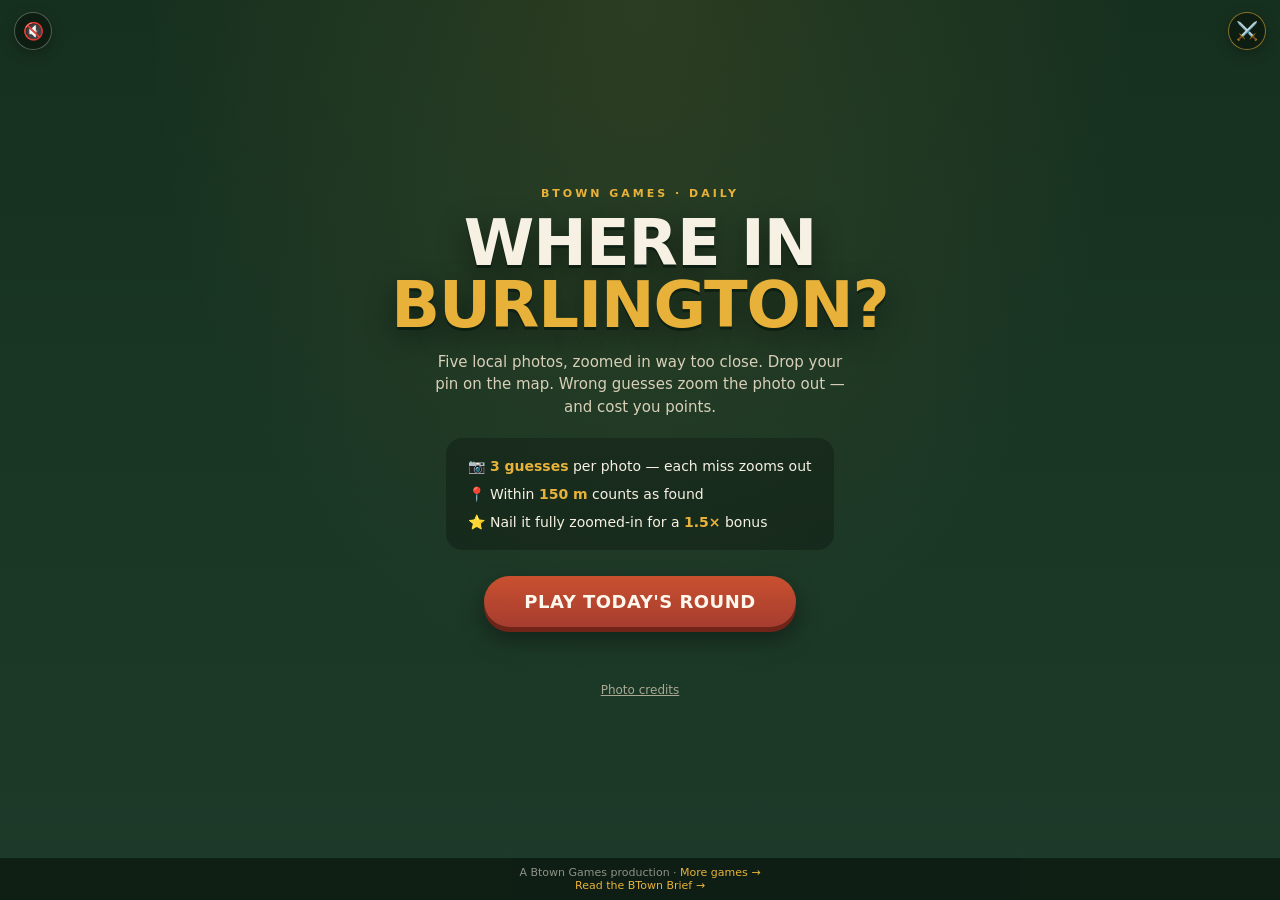
==== commit 449551b8: "Shell convergence: match the arcade's shared shell - credit line now links back to the arcade ("More" ====
--- a/index.html
+++ b/index.html
@@ -4,6 +4,7 @@
   <meta charset="UTF-8" />
   <meta name="viewport" content="width=device-width, initial-scale=1.0, maximum-scale=1.0, user-scalable=no, viewport-fit=cover" />
   <meta name="theme-color" content="#1d3b2a" />
+  <link rel="manifest" href="manifest.webmanifest" />
   <title>Where in Burlington?</title>
   <meta name="description" content="A daily Burlington, VT photo geography game — see a zoomed-in local photo, drop a pin on the map. By BTown Brief." />
 
@@ -24,6 +25,9 @@
 
   <link rel="stylesheet" href="./vendor/leaflet/leaflet.css" />
   <link rel="stylesheet" href="./style.css" />
+<!-- GoatCounter -->
+<script data-goatcounter="https://btown-brief.goatcounter.com/count"
+        async src="//gc.zgo.at/count.js"></script>
 </head>
 <body>
   <button class="sound-toggle" id="soundBtn" type="button" aria-pressed="false" aria-label="Turn sound on">🔇</button>
@@ -126,7 +130,7 @@
   </div>
 
   <footer id="footer">
-    A Btown Games production · <a href="https://www.btownbrief.com/" target="_blank" rel="noopener">Read the BTown Brief →</a>
+    A Btown Games production · <a href="https://play.btownbrief.com/">More games →</a><br><a href="https://www.btownbrief.com/" target="_blank" rel="noopener">Read the BTown Brief →</a>
   </footer>
 
   <!-- Duel: challenge a friend on the same five seeded photos -->
@@ -135,7 +139,7 @@
       <button class="duel-close" id="duelOverlayClose" aria-label="Close">&times;</button>
       <div class="kicker">Burlington showdown</div>
       <h2>⚔️ CHALLENGE A FRIEND</h2>
-      <p>Same five mystery photos, two phones. Most points wins; ties go to the faster local. Today’s live round stays out of it.</p>
+      <p>Same five mystery photos, 2–4 phones. Most points wins; ties go to the faster local. Today’s live round stays out of it.</p>
       <button class="cta duel-action" id="hostBtn">START A DUEL — GET A CODE</button>
       <button class="chip duel-action" id="joinBtn">JOIN WITH THEIR CODE</button>
       <button class="chip duel-action hidden" id="rejoinBtn"></button>
@@ -147,6 +151,14 @@
       <h2 id="opTitle">START A DUEL</h2>
       <label class="duel-label" for="opName">Your name</label>
       <input class="duel-input" id="opName" maxlength="24" autocomplete="nickname" placeholder="Map maven" />
+      <div id="opSeatsWrap">
+        <label class="duel-label">Racers in this duel</label>
+        <div id="opSeats" class="seat-btns" role="group" aria-label="Racers in this duel">
+          <button class="seat-btn selected" data-seats="2" aria-pressed="true">2</button>
+          <button class="seat-btn" data-seats="3" aria-pressed="false">3</button>
+          <button class="seat-btn" data-seats="4" aria-pressed="false">4</button>
+        </div>
+      </div>
       <div id="opCodeWrap" class="hidden">
         <label class="duel-label" for="opCode">Duel code</label>
         <input class="duel-input duel-code" id="opCode" maxlength="4" autocapitalize="characters" autocomplete="off" spellcheck="false" placeholder="ABCD" />
@@ -159,9 +171,11 @@
 
   <div class="duel-overlay hidden" id="lobby" data-static>
     <div class="duel-modal">
-      <h2>READ THIS CODE TO YOUR RIVAL</h2>
+      <h2>SHARE THIS CODE WITH YOUR RIVALS</h2>
       <div id="lobbyCode"></div>
-      <p>They tap ⚔️, choose <b>join</b>, and type it in. Then both sets of mystery photos open.</p>
+      <div id="lobbyList"></div>
+      <button class="cta duel-action" id="inviteBtn">📲 SEND AN INVITE</button>
+      <p>They tap ⚔️, choose <b>join</b>, and type it in. When the last chair fills, every set of mystery photos opens.</p>
       <button class="chip duel-action" id="lobbyCancel">CALL IT OFF</button>
     </div>
   </div>
--- a/style.css
+++ b/style.css
@@ -395,11 +395,24 @@
 }
 .duel-error { margin-top: 10px !important; color: #ff9b7c !important; font-weight: 700; }
 
+.seat-btns { display: flex; gap: 8px; justify-content: center; }
+.seat-btn {
+  flex: 1; max-width: 64px; padding: 10px 0;
+  border: 2px solid rgba(246,241,227,0.3); border-radius: 10px;
+  background: rgba(0,0,0,0.28); color: var(--cream);
+  font: inherit; font-size: 18px; font-weight: 800; cursor: pointer;
+}
+.seat-btn.selected {
+  border-color: var(--gold); background: rgba(232,178,58,0.18);
+}
+
 #lobbyCode {
   padding: 10px 0 2px; color: var(--gold);
   font-size: 42px; font-weight: 900;
   letter-spacing: 0.35em; text-indent: 0.35em;
 }
+#lobbyList { padding: 2px 0 4px; font-size: 14px; font-weight: 700; }
+#lobbyList .chair-empty { opacity: 0.45; }
 #duelDoneRows { margin: 14px 0 4px; }
 .duel-row {
   display: flex; justify-content: space-between; gap: 12px;
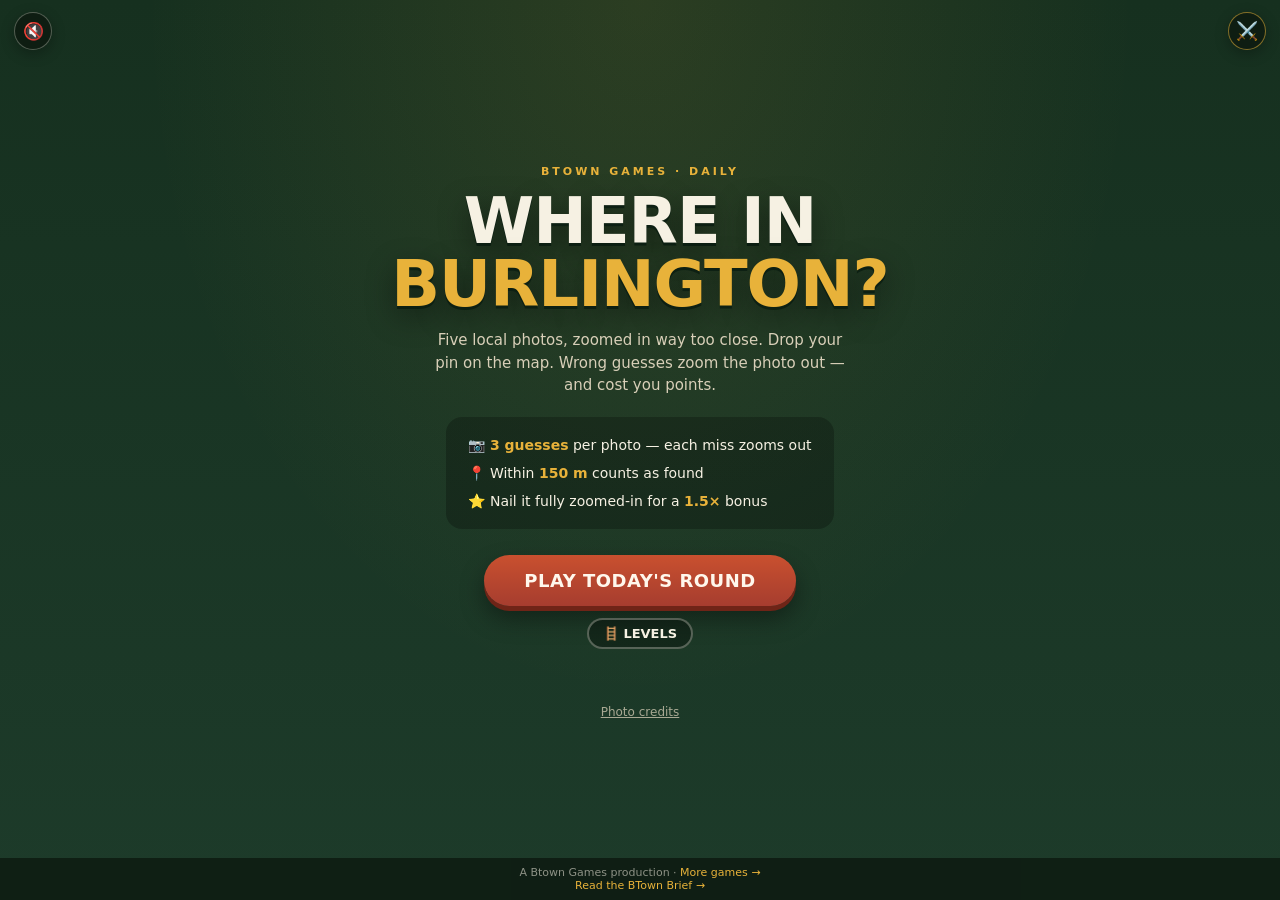
==== commit 0ef7e8b5: "Levels mode, the Wednesday-edition insert, and the photos-wanted list Levels (🪜 on the intro, ?level" ====
--- a/index.html
+++ b/index.html
@@ -45,6 +45,7 @@
         <div>⭐ Nail it fully zoomed-in for a <b>1.5×</b> bonus</div>
       </div>
       <button class="cta" id="startBtn">PLAY TODAY'S ROUND</button>
+      <button class="chip levels-chip" id="levelsBtn" type="button">🪜 LEVELS</button>
       <div class="streak-line" id="introStreak"></div>
       <a class="tiny-link" href="./credits.html">Photo credits</a>
     </div>
@@ -124,8 +125,39 @@
       </div>
 
       <div class="countdown">Next round in <b id="countdown">–</b></div>
+      <a class="cta hidden" id="levelNextBtn" href="#">NEXT LEVEL →</a>
+      <a class="chip hidden" id="levelAllBtn" href="#">🪜 All levels</a>
       <a class="cta ghost" href="https://www.btownbrief.com/" target="_blank" rel="noopener">📰 Read the BTown Brief →</a>
       <a class="tiny-link" href="./credits.html">Photo credits</a>
+    </div>
+  </div>
+
+  <!-- peek: the Wednesday edition's "guess, then tap to reveal" link (?p=<photo id>) -->
+  <div id="peek" class="panel hidden">
+    <div class="panel-inner">
+      <div class="kicker">Btown Brief · Where in Btown?</div>
+      <h1 class="smaller" id="peekTitle">GUESS,<br /><span>THEN TAP</span></h1>
+      <p class="sub" id="peekSub">Say it out loud first. Then reveal.</p>
+      <div class="peek-frame" id="peekFrame"><img id="peekPhoto" alt="A zoomed-in detail of a Burlington building" draggable="false" /></div>
+      <button class="cta" id="peekRevealBtn">TAP TO REVEAL</button>
+      <div class="peek-answer hidden" id="peekAnswer">
+        <div class="peek-name" id="peekName"></div>
+        <p class="sub" id="peekHint"></p>
+        <div class="peek-attr" id="peekAttr"></div>
+        <a class="cta ghost" href="./">📍 Play today's five →</a>
+      </div>
+    </div>
+  </div>
+
+  <!-- levels picker -->
+  <div class="levels-overlay hidden" id="levelsOverlay" role="dialog" aria-label="Levels">
+    <div class="levels-card">
+      <button class="duel-close" id="levelsClose" aria-label="Close">&times;</button>
+      <div class="kicker">Btown Games · Levels</div>
+      <h2 class="levels-h">The ladder</h2>
+      <p class="sub" id="levelsSub"></p>
+      <div class="levels-grid" id="levelsGrid"></div>
+      <p class="levels-note">Same five photos for everyone on each level. Progress stays on this phone; the daily game and its streak are untouched.</p>
     </div>
   </div>
 
--- a/style.css
+++ b/style.css
@@ -439,3 +439,46 @@
   }
   #burstLayer { display: none; }
 }
+
+/* ---------------- levels ---------------- */
+.levels-chip { margin-top: 12px; }
+.levels-overlay {
+  position: fixed; inset: 0; z-index: 40; background: rgba(0,0,0,0.72);
+  display: flex; align-items: flex-end; justify-content: center; padding: 12px;
+}
+@media (min-width: 700px) { .levels-overlay { align-items: center; } }
+.levels-card {
+  position: relative; width: min(560px, 100%); max-height: 92vh; overflow: auto;
+  background: var(--panel, #1b1611); border: 1px solid rgba(255,255,255,0.12); border-radius: 18px;
+  padding: 22px 18px 18px; color: inherit; text-align: center;
+}
+.levels-h { margin: 0 0 4px; font-size: 26px; letter-spacing: 0.02em; }
+.levels-grid { display: grid; grid-template-columns: repeat(4, 1fr); gap: 10px; margin: 16px 0 12px; }
+@media (min-width: 480px) { .levels-grid { grid-template-columns: repeat(5, 1fr); } }
+.lvl {
+  display: flex; flex-direction: column; align-items: center; justify-content: center; gap: 2px;
+  aspect-ratio: 1; border-radius: 14px; text-decoration: none; color: #fff7ec;
+  background: linear-gradient(var(--red), var(--red-dark)); box-shadow: 0 4px 0 rgba(0,0,0,0.35);
+  font-weight: 900;
+}
+.lvl b { font-size: 24px; line-height: 1; }
+.lvl small { font-size: 11px; font-weight: 700; letter-spacing: 0.04em; color: var(--gold); text-transform: uppercase; }
+.lvl.cleared { background: linear-gradient(#2f7a45, #235c34); }
+.lvl.cur { outline: 3px solid var(--gold); outline-offset: 2px; }
+.lvl.locked { background: rgba(255,255,255,0.08); color: rgba(255,247,236,0.45); box-shadow: none; }
+.lvl.locked small { color: inherit; }
+.levels-note { font-size: 12px; opacity: 0.7; margin: 8px 0 0; }
+
+/* ---------------- peek ---------------- */
+.peek-frame {
+  position: relative; width: min(100%, 420px); aspect-ratio: 1; margin: 14px auto 16px;
+  overflow: hidden; border-radius: 16px; background: #000; box-shadow: 0 10px 30px rgba(0,0,0,0.5);
+}
+.peek-frame img {
+  position: absolute; inset: 0; width: 100%; height: 100%; object-fit: cover;
+  transition: transform 0.9s cubic-bezier(0.22, 1, 0.36, 1); will-change: transform;
+}
+.peek-answer { margin-top: 8px; }
+.peek-name { font-size: 26px; font-weight: 900; color: var(--gold); margin: 6px 0 4px; }
+.peek-attr { font-size: 12px; opacity: 0.7; margin: 8px 0 14px; }
+.peek-attr a { color: inherit; }
